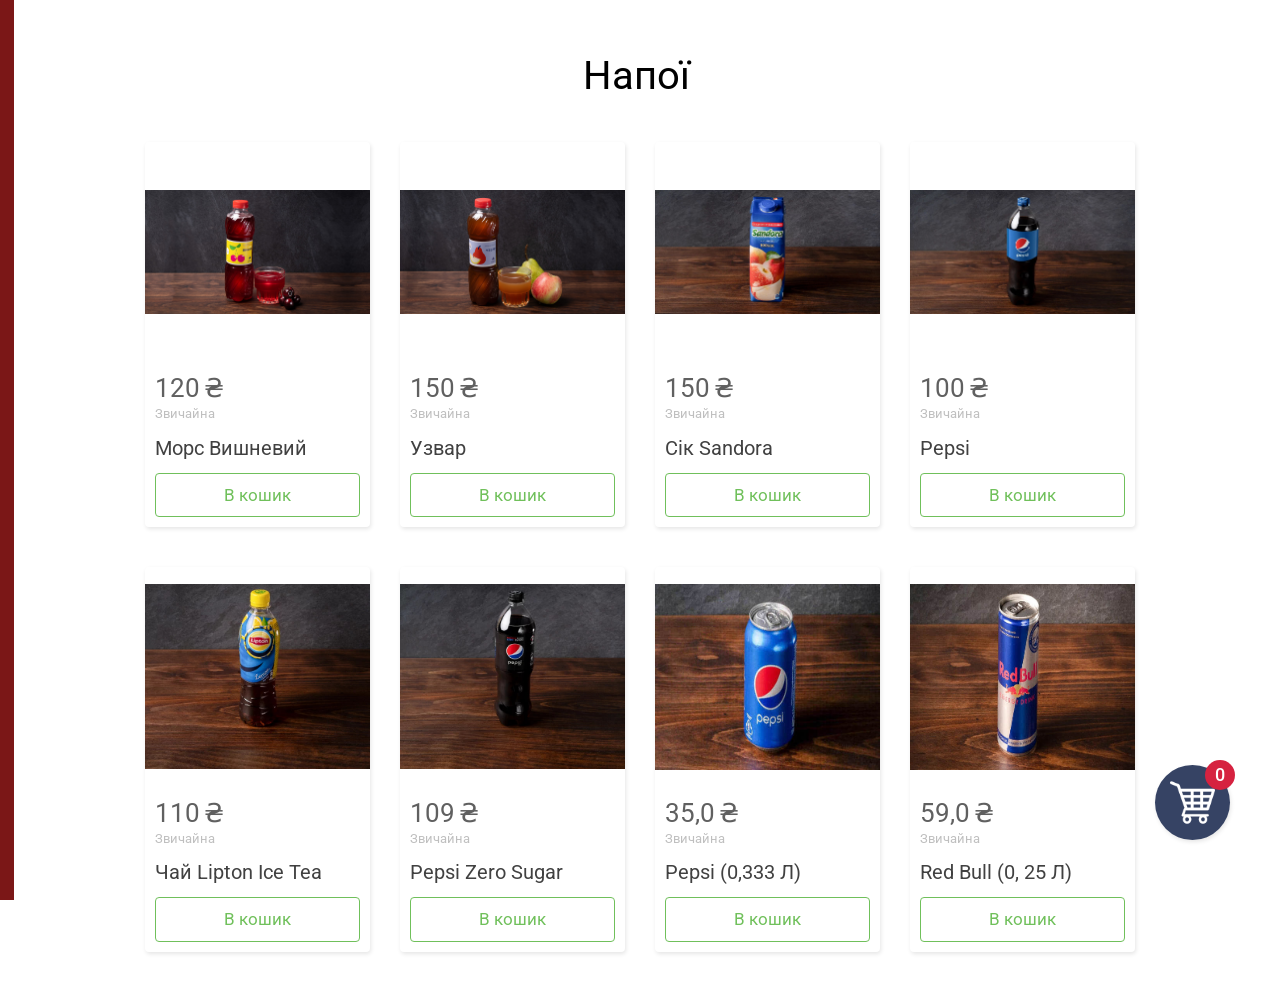
==== Drinks.html @ 168f2b54 "changes" ====
<!DOCTYPE html>
<html lang="en">

<head>
    <meta charset="UTF-8" />
    <meta http-equiv="X-UA-Compatible" content="IE=edge" />
    <meta name="viewport" content="width=device-width, initial-scale=1.0" />
    <link rel="stylesheet" href="./styles/css/main.css" />
    <title>Ресторан</title>
</head>

<body>
    <div class="menu">
        <div class="title">
            <h1>Меню</h1>
        </div>
        <div class="list_menu">
            <ul>
                <li><a href="Pizza.html"> <img src="./images/PIZZA_LOGO.png" alt=""> Піци</a></li>
                <li><a href="Sushi.html"> <img src="./images/SUSHI_LOGO.png" alt=""> Суші</a></li>
                <li><a href="Drinks.html"> <img src="./images/DRINK_LOGO.png" alt=""> Напої</a></li>
                <li><a href="Shaurma.html"> <img src="./images/SHAURMA_LOGO.png" alt=""> Шаурма</a></li>
            </ul>
        </div>

    </div>

    <!--  -->
    <!--  -->
    <section class="product">
        <div class="product__info">
            <div class="container">
                <h1 class="product__title">Напої</h1>
            </div>
        </div>
        <div class="cards">
            <div class="card">
                <div class="card__top">
                    <a href="#" class="card__image">
                        <img src="./images/MORS_VISHNEVY.jpg" alt="MORS VISHNEVY" />
                    </a>
                </div>
                <div class="card__bottom">
                    <div class="card__prices">
                        <div class="card__price card__price--common">120</div>
                    </div>
                    <a href="#" class="card__title">
                        Морс Вишневий
                    </a>
                    <button class="card__add">В кошик</button>
                </div>
            </div>
            <div class="card">
                <div class="card__top">
                    <a href="#" class="card__image">
                        <img src="./images/STEWED_FRUIT.jpg" alt="STEWED FRUIT" />
                    </a>

                </div>
                <div class="card__bottom">
                    <div class="card__prices">
                        <div class="card__price card__price--common">150</div>
                    </div>
                    <a href="#" class="card__title">
                        Узвар
                    </a>
                    <button class="card__add">В кошик</button>
                </div>
            </div>
            <div class="card">
                <div class="card__top">
                    <a href="#" class="card__image">
                        <img src="./images/SANDORA_JUICE.jpg" alt="SANDORA JUICE" />
                    </a>

                </div>
                <div class="card__bottom">
                    <div class="card__prices">
                        <div class="card__price card__price--common">150</div>
                    </div>
                    <a href="#" class="card__title">
                        Сік Sandora
                    </a>
                    <button class="card__add">В кошик</button>
                </div>
            </div>
            <div class="card">
                <div class="card__top">
                    <a href="#" class="card__image">
                        <img src="./images/PEPSI.jpg" alt="PEPSi" />
                    </a>

                </div>
                <div class="card__bottom">
                    <div class="card__prices">
                        <div class="card__price card__price--common">100</div>
                    </div>
                    <a href="#" class="card__title">
                        Pepsi
                    </a>
                    <button class="card__add">В кошик</button>
                </div>
            </div>
            <div class="card">
                <div class="card__top">
                    <a href="#" class="card__image">
                        <img src="./images/LIPTON_ICE_TEA.jpg" alt="LIPTON ICE TEA" />
                    </a>
                </div>
                <div class="card__bottom">
                    <div class="card__prices">
                        <div class="card__price card__price--common">110</div>
                    </div>
                    <a href="#" class="card__title">
                        Чай Lipton Ice Tea
                    </a>
                    <button class="card__add">В кошик</button>
                </div>
            </div>
            <div class="card">
                <div class="card__top">
                    <a href="#" class="card__image">
                        <img src="./images/PEPSI_ZERO_SUGAR.jpg" alt="PEPSI ZERO SUGAR" />
                    </a>
                </div>
                <div class="card__bottom">
                    <div class="card__prices">

                        <div class="card__price card__price--common">109</div>
                    </div>
                    <a href="#" class="card__title">
                        Pepsi Zero Sugar</a>
                    <button class="card__add">В кошик</button>
                </div>
            </div>
            <div class="card">
                <div class="card__top">
                    <a href="#" class="card__image">
                        <img src="./images/PEPSI_(0,333 Л).jpg" alt="Pepsi (0,333 Л)" />
                    </a>
                </div>
                <div class="card__bottom">
                    <div class="card__prices">
                        <div class="card__price card__price--common">35,0</div>
                    </div>
                    <a href="#" class="card__title">
                        Pepsi (0,333 Л)</a>
                    <button class="card__add">В кошик</button>
                </div>
            </div>
            <div class="card">
                <div class="card__top">
                    <a href="#" class="card__image">
                        <img src="./images/RED_BULL_(0,_25_Л).jpg" alt="RED BULL (0, 25 Л)" />
                    </a>
                </div>
                <div class="card__bottom">
                    <div class="card__prices">

                        <div class="card__price card__price--common">59,0</div>
                    </div>
                    <a href="#" class="card__title">
                        Red Bull (0, 25 Л)</a>
                    <button class="card__add">В кошик</button>
                </div>
            </div>
        </div>
    </section>
    <button class="cart" id="cart">
        <img class="cart__image" src="./images/cart.png" alt="Cart" srcset="" />
        <div class="cart__num" id="cart_num">0</div>
    </button>
    <div class="popup">
        <div class="popup__container" id="popup_container">
            <div class="popup__item">
                <h1 class="popup__title">Оформление заказа</h1>
            </div>
            <div class="popup__item" id="popup_product_list">
                <div class="popup__product">
                    <div class="popup__product-wrap">
                        <img src="./images/PIZZA_CARBONARA.jpg" alt="PIZZA CARBONARA" class="popup__product-image" />
                        <h2 class="popup__product-title">
                            Піца Карбонара
                        </h2>
                    </div>
                    <div class="popup__product-wrap">
                        <div class="popup__product-price">135</div>
                        <button class="popup__product-delete">&#10006;</button>
                    </div>
                </div>
            </div>
            <div class="popup__item">

                <div class="popup__cost">
                    <h2 class="popup__cost-title">Итого</h2>
                    <output class="popup__cost-value" id="popup_cost">0</output>
                </div>
            </div>
            <button class="popup__close" id="popup_close">&#10006;</button>
        </div>
    </div>
    <script src="./scripts/main.js"></script>


</body>

</html>
---- styles/css/main.css ----
@charset "UTF-8";
/*
    Remove all the styles of the "User-Agent-Stylesheet", except for the 'display' property
    - The "symbol *" part is to solve Firefox SVG sprite bug
 */
@import url("https://fonts.googleapis.com/css2?family=Roboto:ital,wght@0,100;0,300;0,400;0,500;0,700;0,900;1,100;1,300;1,400;1,500;1,700;1,900&display=swap");
@import url("https://fonts.googleapis.com/css2?family=Open+Sans:ital,wght@0,300;0,400;0,500;0,600;0,700;0,800;1,300;1,400;1,500;1,600;1,700;1,800&display=swap");

*:where(:not(html, iframe, canvas, img, svg, video, audio):not(svg *, symbol *)) {
  all: unset;
  display: revert;
}

a {
  font-size: 20px !important;
}

* {
  margin: 0;
  padding: 0;
  box-sizing: border-box;
  list-style: none;
  text-decoration: none;
}

.title h1 {
  font-family: Arial, "Helvetica Neue", Helvetica, sans-serif;
  text-align: center;
  font-size: 55px;
  color: #fcfffc;
  margin-bottom: 50px;
}

.list_menu a {
  font-family: Arial, "Helvetica Neue", Helvetica, sans-serif;
  font-size: 35px !important;
  color: #fcfffc;
  border-left: 5px solid #F5B7C7;
  transition: 0.2s ease;
  padding-left: 5px;

}

.list_menu a:hover {
  border-left: 2px solid #F5B7C7;
  transition: 0.2s ease;
  padding-left: 10px;
}

.list_menu li {
  margin: 20px 0;
}

.list_menu img {
  width: 45px;
  height: 45px;
}

.list_menu {
  margin-bottom: 50px;
}

.menu {
  width: 235px;
  padding: 25vh 10px;
  background: rgba(20, 20, 20, 0.5);
  height: 100vh;
  border-right: 15px solid #7b1717;

  position: fixed;
  left: -221px;
  transition: 0.4s ease;
}

.menu:hover {
  left: 0;
  transition: 0.5s ease;
}

.content {
  width: 100vw;
  height: 100vh;
  overflow: hidden;
}

/* Preferred box-sizing value */
*,
*::before,
*::after {
  -webkit-box-sizing: border-box;
  box-sizing: border-box;
}

/* Reapply the pointer cursor for anchor tags */
a,
button {
  cursor: revert;
}

/* Remove list styles (bullets/numbers) */
ol,
ul,
menu {
  list-style: none;
}

/* For images to not be able to exceed their container */
img {
  max-inline-size: 100%;
  max-block-size: 100%;
}

/* removes spacing between cells in tables */
table {
  border-collapse: collapse;
}

/* Safari - solving issue when using user-select:none on the <body> text input doesn't working */
input,
textarea {
  user-select: auto;
}

/* revert the 'white-space' property for textarea elements on Safari */
textarea {
  white-space: revert;
}

/* minimum style to allow to style meter element */
meter {
  -webkit-appearance: revert;
  -moz-appearance: revert;
  appearance: revert;
}

/* preformatted text - use only for this feature */
pre {
  all: revert;
}

/* reset default text opacity of input placeholder */
::-webkit-input-placeholder {
  color: unset;
}

::-moz-placeholder {
  color: unset;
}

:-ms-input-placeholder {
  color: unset;
}

::-ms-input-placeholder {
  color: unset;
}

::placeholder {
  color: unset;
}

/* remove default dot (•) sign */
::marker {
  content: "";
}

/* fix the feature of 'hidden' attribute.
   display:revert; revert to element instead of attribute */
:where([hidden]) {
  display: none;
}

/* revert for bug in Chromium browsers
   - fix for the content editable attribute will work properly.
   - webkit-user-select: auto; added for Safari in case of using user-select:none on wrapper element*/
:where([contenteditable]:not([contenteditable=false])) {
  -moz-user-modify: read-write;
  -webkit-user-modify: read-write;
  overflow-wrap: break-word;
  line-break: after-white-space;
  user-select: auto;
}

/* apply back the draggable feature - exist only in Chromium and Safari */
:where([draggable=true]) {
  -webkit-user-drag: element;
}

/* Revert Modal native behavior */
:where(dialog:modal) {
  all: revert;
}

html {
  height: 100%;
}

body {
  display: -webkit-box;
  display: -ms-flexbox;
  display: flex;
  -webkit-box-orient: vertical;
  -webkit-box-direction: normal;
  -ms-flex-direction: column;
  flex-direction: column;
  font-family: "Roboto", sans-serif;
  font-size: 16px;
  line-height: 1.3;
  height: 100%;
}

header {
  -webkit-box-flex: 0;
  -ms-flex: 0 0 auto;
  flex: 0 0 auto;
}

main {
  -webkit-box-flex: 1;
  -ms-flex: 1 0 auto;
  flex: 1 0 auto;
}

footer {
  -webkit-box-flex: 0;
  -ms-flex: 0 0 auto;
  flex: 0 0 auto;

}

.container {
  width: 100%;
  max-width: 1200px;
  margin: 0 auto;
  padding: 0 15px;
}

.lock {
  overflow-y: hidden;
}

.reset {
  padding: 10px 20px;
  cursor: pointer;
}

.product {
  padding: 50px 0;
}

.product__info {
  margin-bottom: 40px;
}

.product__title {
  text-align: center;
  font-size: 2.5rem;
  margin-right: 7px;
}

.cards {
  display: grid;
  grid-template-columns: repeat(auto-fill, 225px);
  width: 100%;
  max-width: 1000px;
  -webkit-box-pack: center;
  -ms-flex-pack: center;
  justify-content: center;
  justify-items: center;
  -webkit-column-gap: 30px;
  -moz-column-gap: 30px;
  column-gap: 30px;
  row-gap: 40px;
  margin: 0 auto;
}

.card {
  width: 225px;
  min-height: 350px;
  -webkit-box-shadow: 1px 2px 4px rgba(0, 0, 0, 0.1);
  box-shadow: 1px 2px 4px rgba(0, 0, 0, 0.1);
  display: -webkit-box;
  display: -ms-flexbox;
  display: flex;
  -webkit-box-orient: vertical;
  -webkit-box-direction: normal;
  -ms-flex-direction: column;
  flex-direction: column;
  border-radius: 4px;
  -webkit-transition: 0.2s;
  -o-transition: 0.2s;
  transition: 0.2s;
  position: relative;
}

.card .card__label {
  padding: 4px 8px;
  position: absolute;
  bottom: 10px;
  left: 10px;
  background: #ff6633;
  border-radius: 4px;
  font-weight: 400;
  font-size: 16px;
  color: #fff;
}

.card:hover {
  -webkit-box-shadow: 4px 8px 16px rgba(255, 102, 51, 0.2);
  box-shadow: 4px 8px 16px rgba(255, 102, 51, 0.2);
}

.card__top {
  -webkit-box-flex: 0;
  -ms-flex: 0 0 220px;
  flex: 0 0 220px;
  position: relative;
  overflow: hidden;
}

.card__image {
  display: block;
  position: absolute;
  top: 0;
  left: 0;
  width: 100%;
  height: 100%;
}

.card__image>img {
  width: 100%;
  height: 100%;
  -o-object-fit: contain;
  object-fit: contain;
  -webkit-transition: 0.2s;
  -o-transition: 0.2s;
  transition: 0.2s;
}

.card__image:hover>img {
  -webkit-transform: scale(1.1);
  -ms-transform: scale(1.1);
  transform: scale(1.1);
}

.card__bottom {
  display: -webkit-box;
  display: -ms-flexbox;
  display: flex;
  -webkit-box-orient: vertical;
  -webkit-box-direction: normal;
  -ms-flex-direction: column;
  flex-direction: column;
  -webkit-box-flex: 1;
  -ms-flex: 1 0 auto;
  flex: 1 0 auto;
  padding: 10px;
}

.card__prices {
  display: -webkit-box;
  display: -ms-flexbox;
  display: flex;
  margin-bottom: 10px;
}

.card__price {
  -webkit-box-flex: 0;
  -ms-flex: 0 0 50%;
  flex: 0 0 50%;
  font-size: 25px;
}

.card__price:after {
  content: "₴";
  margin-left: 4px;
  position: relative;
}



.card__price--common {
  font-weight: 400;
  font-size: 26px;
  color: #606060;
  display: -webkit-box;
  display: -ms-flexbox;
  display: flex;
  -ms-flex-wrap: wrap-reverse;
  flex-wrap: wrap-reverse;
  -webkit-box-pack: end;
  -ms-flex-pack: end;

}

.card__price--common::before {
  content: "Звичайна";
  font-weight: 400;
  font-size: 13px;
  color: #bfbfbf;
}

.card__title {
  display: block;
  margin-bottom: 10px;
  font-weight: 400;
  font-size: 17px;
  line-height: 150%;
  color: #414141;
}

.card__title:hover {
  color: #ff6633;
}

.card__add {
  display: block;
  width: 100%;
  font-weight: 400;
  font-size: 17px;
  color: #70c05b;
  padding: 10px;
  text-align: center;
  border: 1px solid #70c05b;
  border-radius: 4px;
  cursor: pointer;
  -webkit-transition: 0.2s;
  -o-transition: 0.2s;
  transition: 0.2s;
  margin-top: auto;
}

.card__add:hover {
  border: 1px solid #ff6633;
  background-color: #ff6633;
  color: #fff;
}

.cart {
  width: 75px;
  height: 75px;
  border-radius: 50%;
  background-color: #364364;
  -webkit-transition: 0.1s;
  -o-transition: 0.1s;
  transition: 0.1s;
  cursor: pointer;
  position: fixed;
  top: 85%;
  right: 50px;
  display: -webkit-box;
  display: -ms-flexbox;
  display: flex;
  -webkit-box-pack: center;
  -ms-flex-pack: center;
  justify-content: center;
  -webkit-box-align: center;
  -ms-flex-align: center;
  align-items: center;
  -o-object-fit: contain;
  object-fit: contain;
  padding: 15px;
  -webkit-box-shadow: 1px 2px 4px rgba(0, 0, 0, 0.1);
  box-shadow: 1px 2px 4px rgba(0, 0, 0, 0.1);
}

.cart:hover {
  -webkit-transform: scale(1.1);
  -ms-transform: scale(1.1);
  transform: scale(1.1);
}

.cart__num {
  position: absolute;
  background-color: #d62240;
  width: 30px;
  height: 30px;
  border-radius: 50%;
  display: -webkit-box;
  display: -ms-flexbox;
  display: flex;
  -webkit-box-pack: center;
  -ms-flex-pack: center;
  justify-content: center;
  -webkit-box-align: center;
  -ms-flex-align: center;
  align-items: center;
  color: #fff;
  font-size: 18px;
  font-weight: 500;
  top: -5px;
  right: -5px;
}

.popup {
  position: fixed;
  top: 0;
  left: 0;
  background-color: rgba(0, 0, 0, 0.33);
  z-index: 10;
  width: 100%;
  height: 100%;
  display: none;
  -webkit-box-pack: center;
  -ms-flex-pack: center;
  justify-content: center;
  -webkit-box-align: center;
  -ms-flex-align: center;
  align-items: center;
  -webkit-user-select: none;
  -moz-user-select: none;
  -ms-user-select: none;
  user-select: none;
  overflow-y: scroll;
}

.popup__container {
  display: -webkit-box;
  display: -ms-flexbox;
  display: flex;
  -webkit-box-orient: vertical;
  -webkit-box-direction: normal;
  -ms-flex-direction: column;
  flex-direction: column;
  -webkit-box-pack: justify;
  -ms-flex-pack: justify;
  justify-content: space-between;
  width: 100%;
  max-width: 800px;
  min-height: 300px;
  background-color: #fff;
  -webkit-box-shadow: 1px 2px 4px rgba(0, 0, 0, 0.1);
  box-shadow: 1px 2px 4px rgba(0, 0, 0, 0.1);
  border-radius: 4px;
  position: relative;
}

.popup__item {
  border-bottom: 1px solid #ddd;
  padding: 20px;
}

.popup__item:last-of-type {
  border-bottom: none;
}

.popup__title {
  font-size: 20px;
}

.popup__product {
  display: -webkit-box;
  display: -ms-flexbox;
  display: flex;
  -webkit-box-align: center;
  -ms-flex-align: center;
  align-items: center;
  -webkit-box-pack: justify;
  -ms-flex-pack: justify;
  justify-content: space-between;
  margin-bottom: 20px;
}

.popup__product-wrap {
  display: -webkit-box;
  display: -ms-flexbox;
  display: flex;
  -webkit-box-align: center;
  -ms-flex-align: center;
  align-items: center;
}

.popup__product-image {
  width: 100px;
  height: 100px;
  -o-object-fit: contain;
  object-fit: contain;
  margin-right: 10px;
}

.popup__product-title {
  max-width: 300px;
  font-weight: 500;
}

.popup__product-price {
  font-size: 18px;
  margin-right: 15px;
}

.popup__product-delete {
  font-size: 12px;
  padding: 5px;
  cursor: pointer;
  color: #d62240;
}

.popup__cost {
  display: -webkit-box;
  display: -ms-flexbox;
  display: flex;
  -webkit-box-align: center;
  -ms-flex-align: center;
  align-items: center;
  -webkit-box-pack: end;
  -ms-flex-pack: end;
  justify-content: flex-end;
  margin-bottom: 5px;
}

.popup__cost-title {
  margin-right: 15px;
  font-size: 20px;
  color: #364364;
  text-align: right;
}

.popup__cost-value {
  font-size: 20px;
}

.popup__close {
  position: absolute;
  cursor: pointer;
  top: 0;
  right: 0;
  padding: 20px;
  color: rgba(54, 67, 100, 0.7);
  font-size: 20px;
}

.popup__close:hover {
  color: rgb(54, 67, 100);
}

.popup--open {
  display: -webkit-box;
  display: -ms-flexbox;
  display: flex;
}
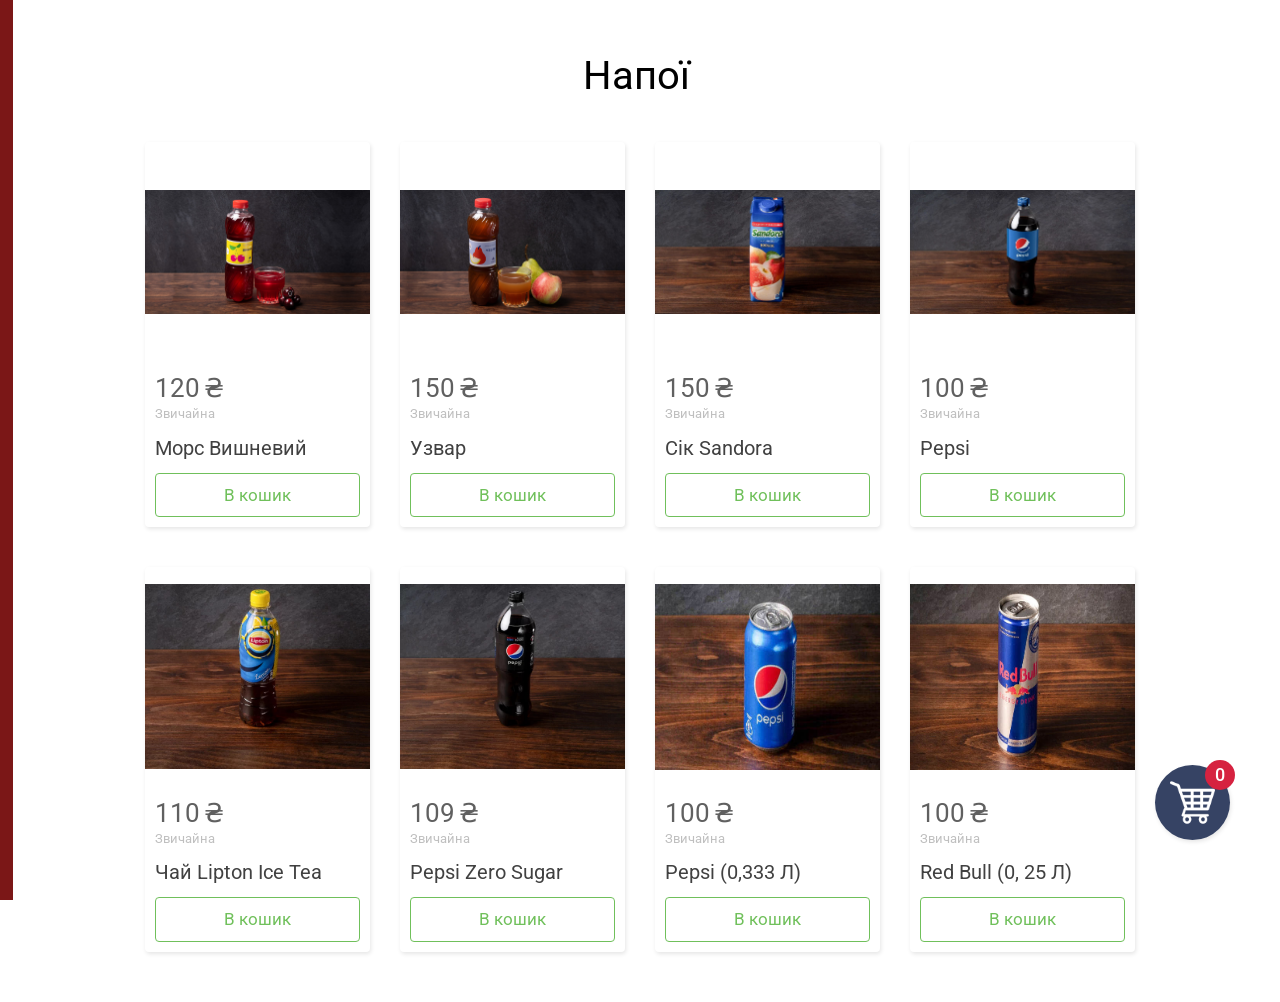
==== commit 6532a554: "micro fix menu" ====
--- a/Drinks.html
+++ b/Drinks.html
@@ -141,7 +141,7 @@
                 </div>
                 <div class="card__bottom">
                     <div class="card__prices">
-                        <div class="card__price card__price--common">35,0</div>
+                        <div class="card__price card__price--common">100</div>
                     </div>
                     <a href="#" class="card__title">
                         Pepsi (0,333 Л)</a>
@@ -157,7 +157,7 @@
                 <div class="card__bottom">
                     <div class="card__prices">
 
-                        <div class="card__price card__price--common">59,0</div>
+                        <div class="card__price card__price--common">100</div>
                     </div>
                     <a href="#" class="card__title">
                         Red Bull (0, 25 Л)</a>
--- a/styles/css/main.css
+++ b/styles/css/main.css
@@ -61,14 +61,14 @@
 }
 
 .menu {
-  width: 235px;
+  width: 16%;
   padding: 25vh 10px;
   background: rgba(20, 20, 20, 0.5);
   height: 100vh;
   border-right: 15px solid #7b1717;
 
   position: fixed;
-  left: -221px;
+  left: -15%;
   transition: 0.4s ease;
 }
 
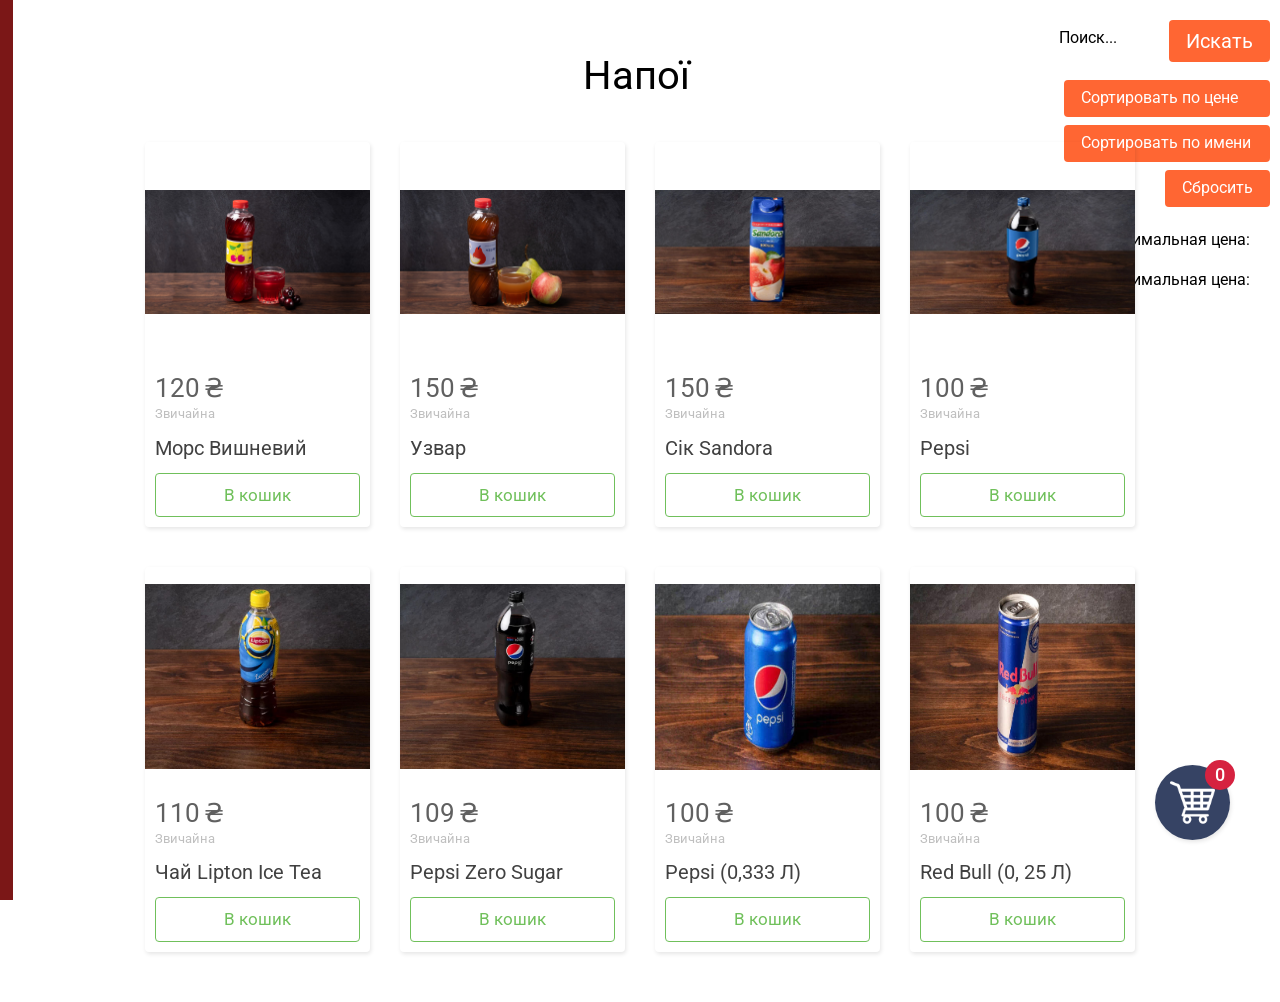
==== commit 67cb3aeb: "xd" ====
--- a/Drinks.html
+++ b/Drinks.html
@@ -26,7 +26,19 @@
     </div>
 
     <!--  -->
-    <!--  -->
+    <!-- Ваш инпут поиска -->
+    <input type="text" id="searchInput" placeholder="Поиск...">
+    <button id="searchButton">Искать</button>
+
+    <button id="sortByNameButton">Сортировать по имени</button>
+    <button id="sortByPriceButton">Сортировать по цене</button>
+    <label id="minPriceLabel">Минимальная цена:</label>
+    <input type="number" id="minPrice" placeholder="Мин. цена">
+
+    <label id="maxPriceLabel">Максимальная цена:</label>
+    <input type="number" id="maxPrice" placeholder="Макс. цена">
+    <button id="resetSearch">Сбросить</button>
+    <!--   -->
     <section class="product">
         <div class="product__info">
             <div class="container">
@@ -34,6 +46,7 @@
             </div>
         </div>
         <div class="cards">
+
             <div class="card">
                 <div class="card__top">
                     <a href="#" class="card__image">
@@ -50,6 +63,7 @@
                     <button class="card__add">В кошик</button>
                 </div>
             </div>
+
             <div class="card">
                 <div class="card__top">
                     <a href="#" class="card__image">
@@ -170,10 +184,12 @@
         <img class="cart__image" src="./images/cart.png" alt="Cart" srcset="" />
         <div class="cart__num" id="cart_num">0</div>
     </button>
+
+
     <div class="popup">
         <div class="popup__container" id="popup_container">
             <div class="popup__item">
-                <h1 class="popup__title">Оформление заказа</h1>
+                <h1 class="popup__title">Оформлення заказу</h1>
             </div>
             <div class="popup__item" id="popup_product_list">
                 <div class="popup__product">
@@ -192,13 +208,16 @@
             <div class="popup__item">
 
                 <div class="popup__cost">
-                    <h2 class="popup__cost-title">Итого</h2>
+                    <h2 class="popup__cost-title">Разом</h2>
                     <output class="popup__cost-value" id="popup_cost">0</output>
                 </div>
+                <button class="card__add1">Оформити замовлення</button>
             </div>
             <button class="popup__close" id="popup_close">&#10006;</button>
         </div>
     </div>
+
+
     <script src="./scripts/main.js"></script>
 
 
--- a/styles/css/main.css
+++ b/styles/css/main.css
@@ -49,6 +49,11 @@
 
 .list_menu li {
   margin: 20px 0;
+}
+
+.card__image {
+  width: 225px;
+  height: 220px;
 }
 
 .list_menu img {
@@ -311,6 +316,7 @@
 }
 
 .card__top {
+  height: 220px;
   -webkit-box-flex: 0;
   -ms-flex: 0 0 220px;
   flex: 0 0 220px;
@@ -318,8 +324,24 @@
   overflow: hidden;
 }
 
+.card__bottom {
+  display: -webkit-box;
+  display: -ms-flexbox;
+  display: flex;
+  -webkit-box-orient: vertical;
+  -webkit-box-direction: normal;
+  -ms-flex-direction: column;
+  flex-direction: column;
+  -webkit-box-flex: 1;
+  -ms-flex: 1 0 auto;
+  flex: 1 0 auto;
+  padding: 10px;
+
+}
+
 .card__image {
   display: block;
+
   position: absolute;
   top: 0;
   left: 0;
@@ -343,19 +365,7 @@
   transform: scale(1.1);
 }
 
-.card__bottom {
-  display: -webkit-box;
-  display: -ms-flexbox;
-  display: flex;
-  -webkit-box-orient: vertical;
-  -webkit-box-direction: normal;
-  -ms-flex-direction: column;
-  flex-direction: column;
-  -webkit-box-flex: 1;
-  -ms-flex: 1 0 auto;
-  flex: 1 0 auto;
-  padding: 10px;
-}
+
 
 .card__prices {
   display: -webkit-box;
@@ -411,6 +421,23 @@
 
 .card__title:hover {
   color: #ff6633;
+}
+
+.card__add1 {
+  display: block;
+  width: 100%;
+  font-weight: 400;
+  font-size: 17px;
+  color: #70c05b;
+  padding: 10px;
+  text-align: center;
+  border: 1px solid #70c05b;
+  border-radius: 4px;
+  cursor: pointer;
+  -webkit-transition: 0.2s;
+  -o-transition: 0.2s;
+  transition: 0.2s;
+  margin-top: auto;
 }
 
 .card__add {
@@ -637,4 +664,118 @@
   display: -webkit-box;
   display: -ms-flexbox;
   display: flex;
+}
+
+header {
+  position: relative;
+}
+
+#searchInput,
+#searchButton,
+#resetSearch,
+#sortByNameButton,
+#sortByPriceButton {
+  position: absolute;
+  right: 10px;
+}
+
+#searchInput {
+  padding: 8px;
+  top: 20px;
+  font-size: 16px;
+}
+
+#searchButton,
+#sortByNameButton,
+#sortByPriceButton,
+#resetSearch {
+  cursor: pointer;
+  background-color: #ff6633;
+  color: #fff;
+  border: none;
+  border-radius: 4px;
+  margin-left: 5px;
+}
+
+#searchButton {
+  top: 20px;
+  padding: 8px 17px;
+  font-size: 20px;
+}
+
+#sortByPriceButton {
+  top: 30px;
+}
+
+#sortByNameButton {
+  top: 75px;
+}
+
+#resetSearch {
+  top: 120px;
+  margin-top: 50px;
+  padding: 8px 17px;
+  font-size: 16px;
+}
+
+#sortByNameButton,
+#sortByPriceButton {
+  width: 206px;
+  margin-top: 50px;
+  padding: 8px 17px;
+  font-size: 16px;
+}
+
+.popup__product-wrap {
+  display: flex;
+  align-items: center;
+}
+
+
+.filter-container {
+  position: fixed;
+  top: 20px;
+  right: 20px;
+  background-color: #ffffff;
+  padding: 10px;
+  border: 1px solid #dddddd;
+  border-radius: 4px;
+  box-shadow: 0 0 10px rgba(0, 0, 0, 0.1);
+  z-index: 1;
+}
+
+.filter-container label,
+.filter-container input,
+.filter-container button {
+  display: block;
+  margin-bottom: 10px;
+}
+
+
+
+/* Add these styles at the end of your CSS file */
+
+#minPriceLabel,
+#minPrice,
+#maxPriceLabel,
+#maxPrice {
+  position: absolute;
+  padding: 20px;
+  right: 10px;
+}
+
+#minPriceLabel {
+  top: 210px;
+}
+
+#minPrice {
+  top: 230px;
+}
+
+#maxPriceLabel {
+  top: 250px;
+}
+
+#maxPrice {
+  top: 270px;
 }
